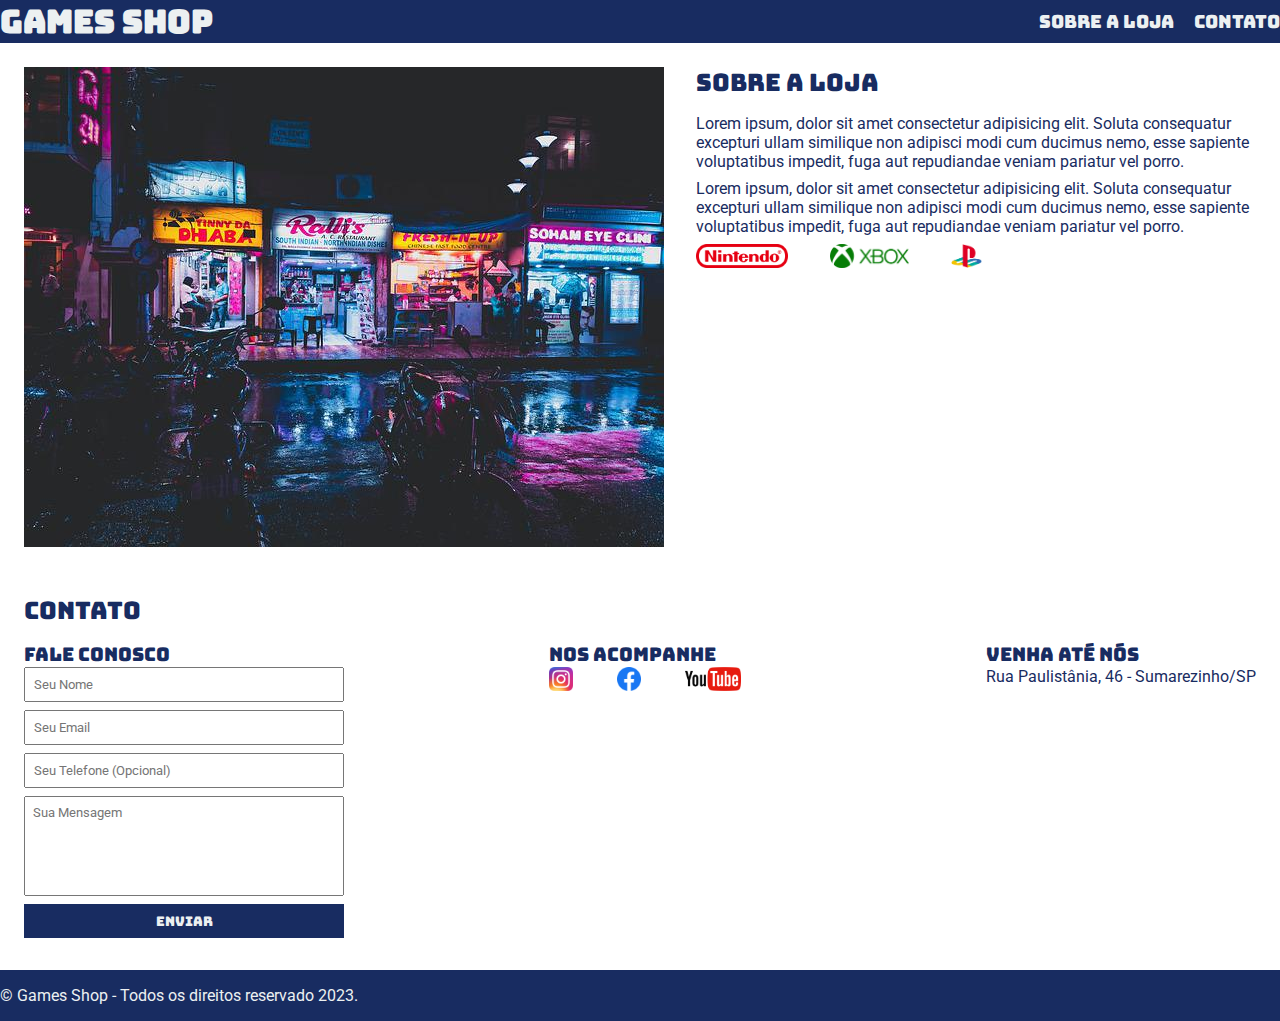
==== indexhtml.html @ 86a33fa7 "commit-inicial" ====
<!DOCTYPE html>
<html lang="pt-br">
<head>
    <meta charset="UTF-8">
    <meta name="viewport" content="width=device-width, initial-scale=1.0">
    <title>Game Shop - A sua loja de Games</title>
</head>
<link rel="stylesheet" href="main.css">
<link rel="preconnect" href="https://fonts.googleapis.com">
<link rel="preconnect" href="https://fonts.gstatic.com" crossorigin>
<link href="https://fonts.googleapis.com/css2?family=Bungee&family=Roboto&display=swap" rel="stylesheet">
<body>
    <header>
        <div class="container">
            <h1>Games Shop</h1>
            <nav>
                <ul>
                    <li>
                        <a href="#about">Sobre a loja</a>
                    </li>
                    <li>
                        <a href="#contact">Contato</a>
                    </li>
                </ul>
            </nav>
        </div>
    </header>
    <section id="about">
        <div class="container"> 
            <img src="./Imagens Projeto 1/images/loja.jpg" alt="Fachada da loja Games Shop">
            <div>
                <h2>Sobre a loja</h2>
                <p>
                    Lorem ipsum, dolor sit amet consectetur adipisicing elit. Soluta consequatur excepturi ullam similique non adipisci modi cum ducimus nemo, esse sapiente voluptatibus impedit, fuga aut repudiandae veniam pariatur vel porro.
                </p>
                <p>
                    Lorem ipsum, dolor sit amet consectetur adipisicing elit. Soluta consequatur excepturi ullam similique non adipisci modi cum ducimus nemo, esse sapiente voluptatibus impedit, fuga aut repudiandae veniam pariatur vel porro.
                </p>
                <ul class="brands-list">
                    <li><img src="./Imagens Projeto 1/images/nintendo.png" alt="Nintendo"></li>
                    <li><img src="./Imagens Projeto 1/images/xbox.png" alt="Xbox"></li>
                    <li><img src="./Imagens Projeto 1/images/playstation.png" alt="Playstation"></li>
                </ul>
            </div>
        </div>
    </section>
    <section id="contact">
        <div class="container">
            <h2>contato</h2>
            <div class="contact-methods">
                <div>
                    <h3>Fale Conosco</h3>
                    <form>
                        <input type="text" placeholder="Seu Nome" required /></input>
                        <input type="email" placeholder="Seu Email" required /></input>
                        <input type="tel" placeholder="Seu Telefone (Opcional)" /></input>
                        <textarea placeholder="Sua Mensagem"></textarea>
                        <button type="submit">Enviar</button>
                    </form>
                    </imput>
                </div>
                <div>
                    <h3>Nos Acompanhe</h3>
                    <ul class="social-links">
                        <li>
                            <a href="#" title="Siga-nos no Instagram">
                                <img src="./Imagens Projeto 1/images/instagram.png" alt="Logo Instagram">
                            </a>
                        </li>
                        <li>
                            <a href="#" title="Siga-nos no Facebook">
                                <img src="./Imagens Projeto 1/images/facebook.png" alt="Logo Facebook">
                            </a>
                        </li>
                        <li>
                            <a href="#" title="Visite nosso canal no YouTube">
                                <img src="./Imagens Projeto 1/images/youtube.png" alt="Logo YouTube">
                            </a>
                        </li>
                    </ul>
                </div>
                <div>
                    <h3>Venha Até Nós</h3>
                    <p>
                        Rua Paulistânia, 46 - Sumarezinho/SP
                    </p>
                </div>
            </div>
        </div>
    </section>
    <footer>
        <div class="container">
            <p>
                &copy; Games Shop - Todos os direitos reservado 2023.
            </p>
        </div>
    </footer>
</body>
</html>
---- main.css ----
* {
    margin: 0;
    padding: 0;
    box-sizing: border-box;
}

header {
    padding: 0;
    background-color: #182C61;
    color: #ecf0f1;
}

body, input, textarea {
    font-family: 'Roboto', sans-serif;
}

header,
section h2,
section h3,
form button {
    font-family: 'Bungee', cursive;
    font-weight: normal
}

header nav li {
    display: inline;
    margin-left: 16px;
    font-size: 18px;
}

header nav li a {
    color: #ecf0f1;
    text-decoration: none;
}

.container {
    max-width: 1288px;
    width: 100%;
    margin: 0 auto;
}

header .container,
section .container {
    display: flex;
    align-items: center;
    justify-content: space-between;
}

.brands-list img {
    height: 24px;
}

.brands-list li {
    display: inline;
    margin-right: 6px;
}

section {
    color: #182C61;
}
section .container {
    align-items: flex-start;
}

section {
    padding: 24px;
}

section h2 {
    margin-bottom: 16px;
}

section p {
    margin-bottom: 8px;
}

section img {
    margin-right: 32px;
}

.social-links img {
    height: 24px;
}

.social-links li {
    display: inline;
    margin-right: 8px;
}

.social-links li a {
    text-decoration: none;
}

#contact .container {
    display: block;
}

.contact-methods {
    display: flex;
    justify-content:space-between
}

form input, 
form textarea,
form button {
    display: block;
    width: 320px;
    margin-bottom: 8px;
    padding: 8px;
}

form textarea {
    resize: none;
    height: 100px;
}

form button {
    background-color: #182C61;
    color: #ecf0f1;
    border: none;
    cursor: pointer;
}

form button:hover {
    background-color: #2a4692;
}

input:focus, textarea:focus {
    outline-color: #182C61;
}

footer {
    background-color: #182C61;
    color:#ecf0f1;
    padding: 16px 0;
}
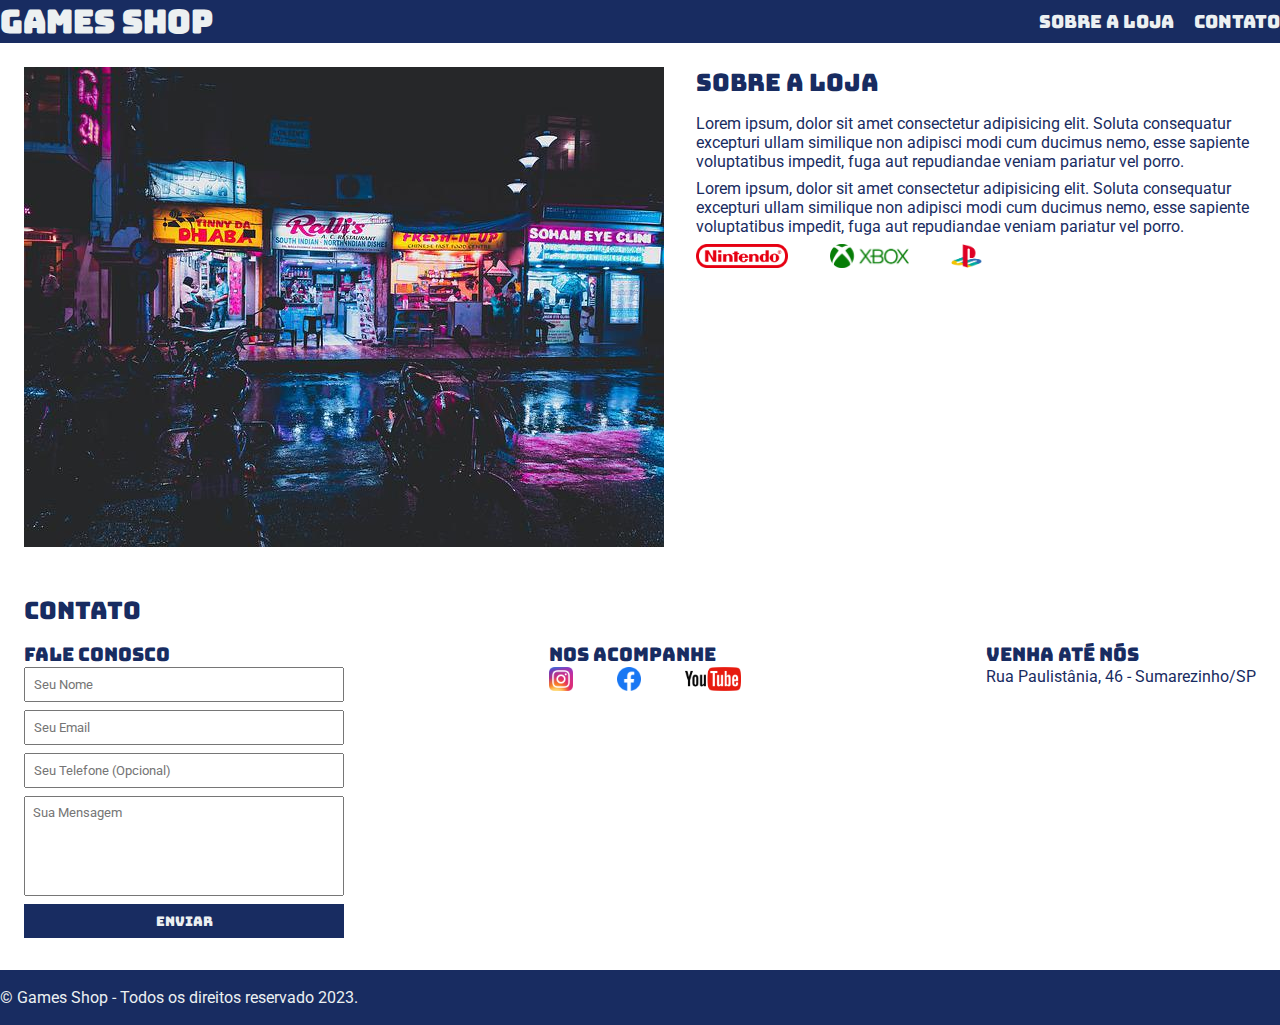
==== commit 68c4cfc2: "Comite Inicial" ====
--- a/indexhtml.html
+++ b/indexhtml.html
@@ -27,7 +27,7 @@
     </header>
     <section id="about">
         <div class="container"> 
-            <img src="./Imagens Projeto 1/images/loja.jpg" alt="Fachada da loja Games Shop">
+            <img src="./Imagens Projeto 1/images/loja.jpg" alt="Fachada da loja - Games Shop">
             <div>
                 <h2>Sobre a loja</h2>
                 <p>
--- a/main.css
+++ b/main.css
@@ -132,5 +132,5 @@
 footer {
     background-color: #182C61;
     color:#ecf0f1;
-    padding: 16px 0;
+    padding: 18px 0;
 }